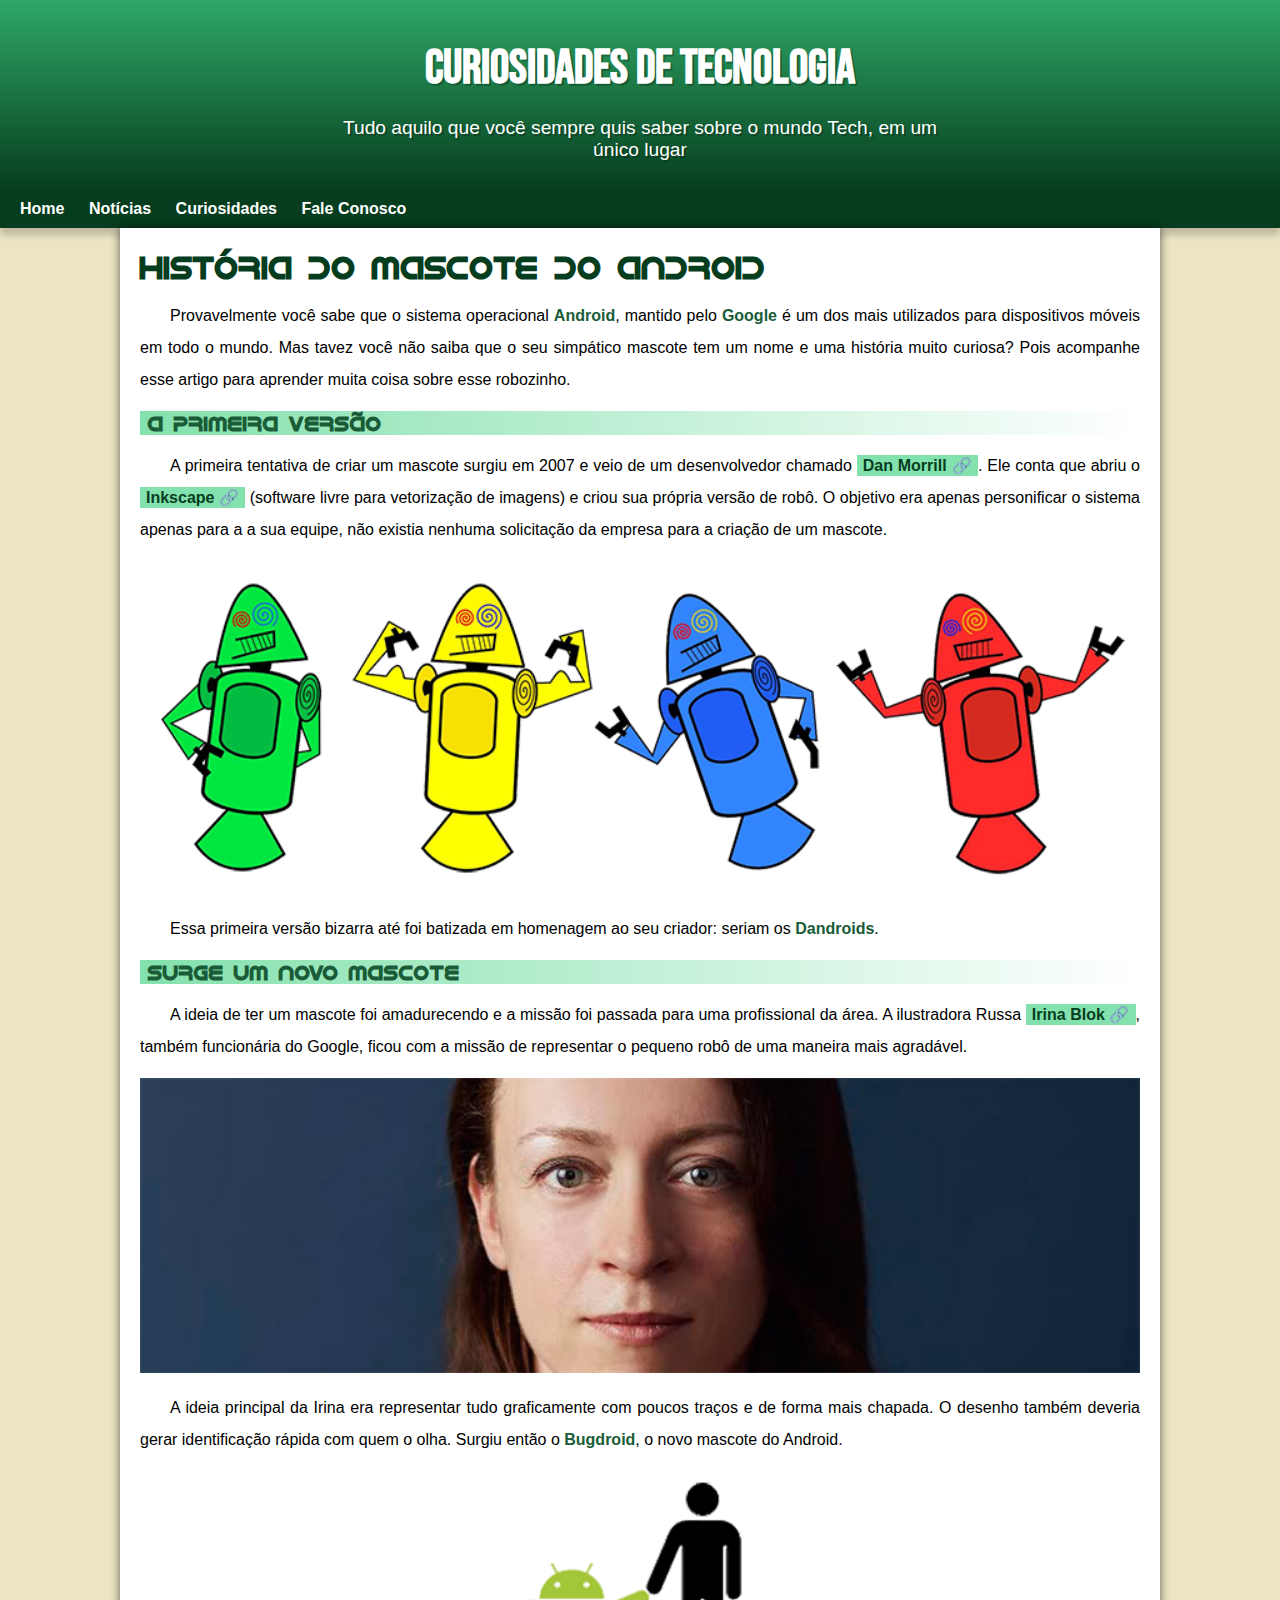
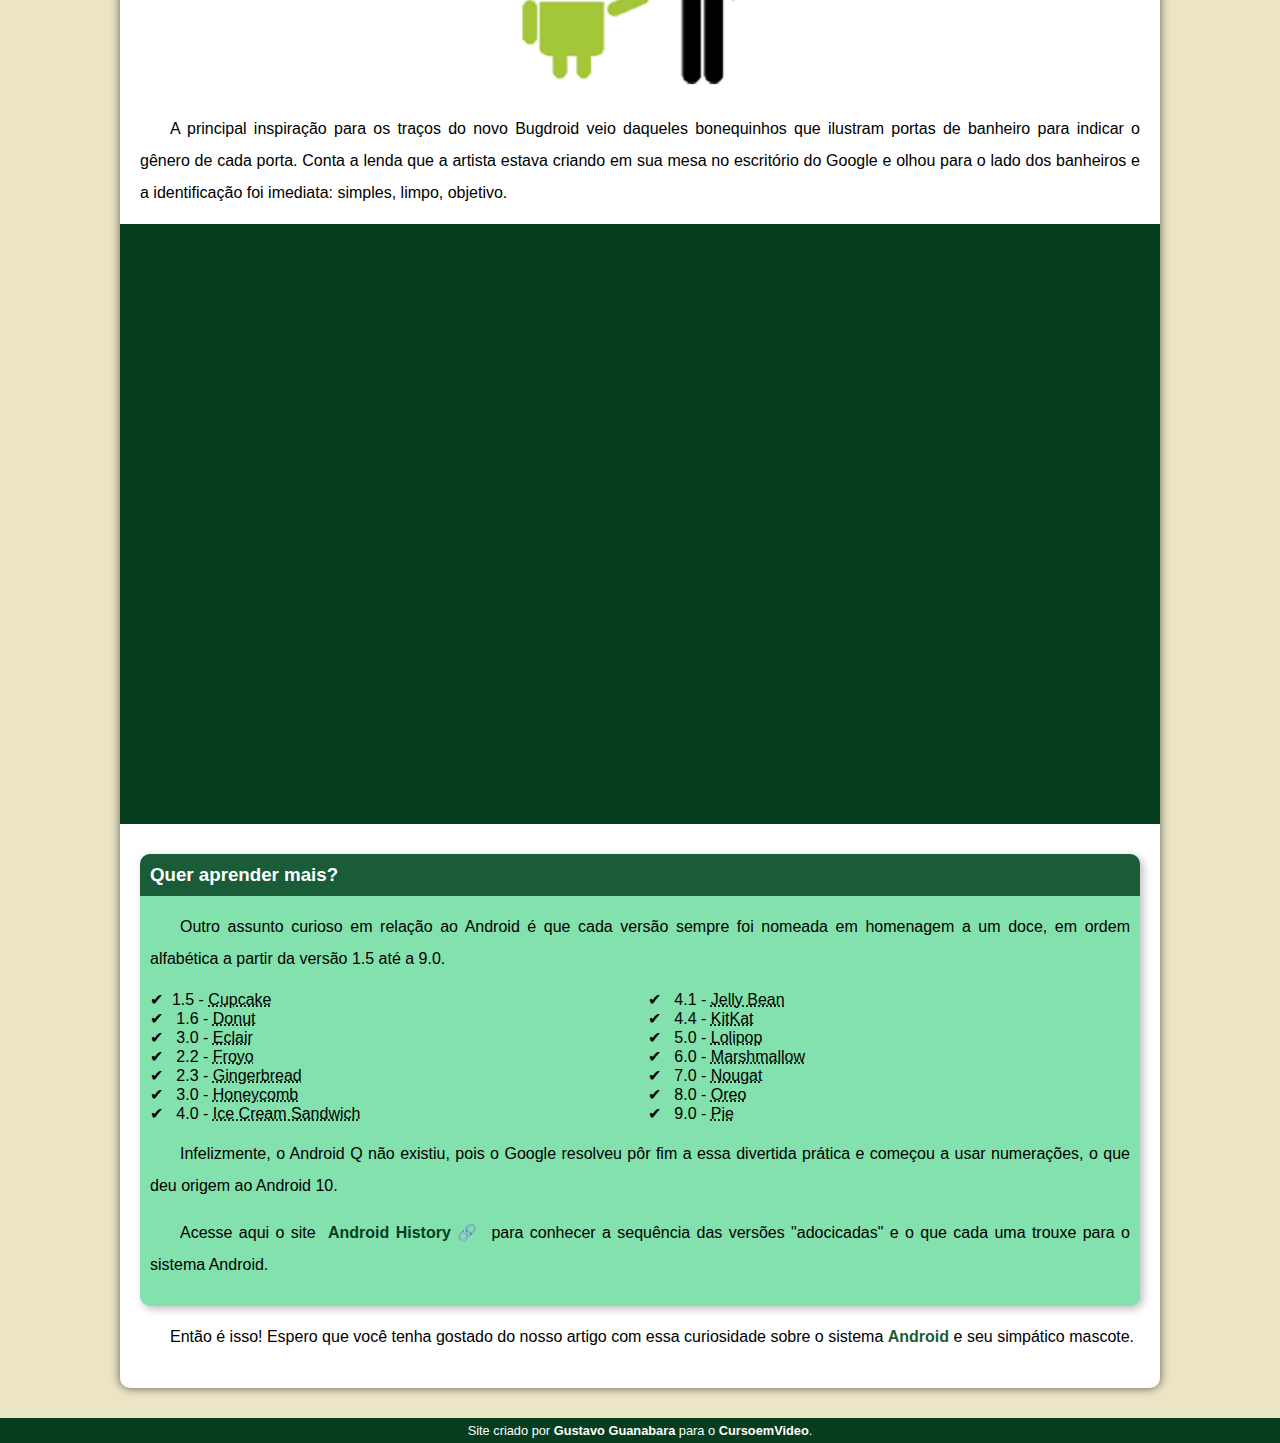
==== index.html @ f68387a9 "att" ====
<!DOCTYPE html>
<html lang="pt-br">
<head>
    <meta charset="UTF-8">
    <meta http-equiv="X-UA-Compatible" content="IE=edge">
    <meta name="viewport" content="width=device-width, initial-scale=1.0">
    <link rel="shortcut icon" href="imagens/favicon.ico" type="image/x-icon">
    <title>Curiosidades da Tecnologia</title>
    <link rel="stylesheet" href="CSS/style.css">
</head>
<body>
    <header>
        <h1>
            Curiosidades de Tecnologia
        </h1>
        <p>
            Tudo aquilo que você sempre quis saber sobre o mundo Tech, em um único lugar
        </p>
    </header>
    <nav>
        <a href="#">Home</a>
        <a href="#">Notícias</a>
        <a href="#">Curiosidades</a>
        <a href="#">Fale Conosco</a>
    </nav>
    <main>
        <article>
            <h1>
                História do Mascote do Android
            </h1>

            <p>
                Provavelmente você sabe que o sistema operacional <strong>Android</strong>, mantido pelo <strong>Google</strong> é um dos mais utilizados para dispositivos móveis em todo o mundo. Mas tavez você não saiba que o seu simpático mascote tem um nome e uma história muito curiosa? Pois acompanhe esse artigo para aprender muita coisa sobre esse robozinho.
            </p>

            <h2> 
                A primeira versão
            </h2>

            <p>
                A primeira tentativa de criar um mascote surgiu em 2007 e veio de um desenvolvedor chamado <a href="#" target="_blank" class="externo">Dan Morrill</a>. Ele conta que abriu o <a href="#" target="_blank" class="externo">Inkscape</a> (software livre para vetorização de imagens) e criou sua própria versão de robô. O objetivo era apenas personificar o sistema apenas para a a sua equipe, não existia nenhuma solicitação da empresa para a criação de um mascote.
            </p>
            
            <picture>
                <source media="(max-width: 670px)" srcset="imagens/dan-droids-pq.png">
                <img src="imagens/dan-droids.png" alt="primeiro mascote do Android">
            </picture>

            <p>
                Essa primeira versão bizarra até foi batizada em homenagem ao seu criador: seriam os <strong>Dandroids</strong>.
            </p>

            <h2>
                Surge um novo mascote
            </h2>

            <p>
                A ideia de ter um mascote foi amadurecendo e a missão foi passada para uma profissional da área. A ilustradora Russa <a href="#" target="_blank" class="externo">Irina Blok</a>, também funcionária do Google, ficou com a missão de representar o pequeno robô de uma maneira mais agradável.
            </p>
            
            <picture>
                <source media="(max-width: 670px)" srcset="imagens/irina-blok-pq.jpg">
                <img src="imagens/irina-blok.jpg" alt="Criadora do novo mascote do Android">
            </picture>

            <p>
                A ideia principal da Irina era representar tudo graficamente com poucos traços e de forma mais chapada. O desenho também deveria gerar identificação rápida com quem o olha. Surgiu então o <strong>Bugdroid</strong>, o novo mascote do Android.
            </p>

                <img src="imagens/bugdroid.png" class="pequena" alt="bugdroid">

            <p>
                A principal inspiração para os traços do novo Bugdroid veio daqueles bonequinhos que ilustram portas de banheiro para indicar o gênero de cada porta. Conta a lenda que a artista estava criando em sua mesa no escritório do Google e olhou para o lado dos banheiros e a identificação foi imediata: simples, limpo, objetivo.
            </p>
            
            <div class="video">
                <iframe width="560" height="315" src="https://www.youtube.com/embed/l2UDgpLz20M" title="YouTube video player" frameborder="0" allow="accelerometer; autoplay; clipboard-write; encrypted-media; gyroscope; picture-in-picture" allowfullscreen></iframe>
            </div>
            
            <aside>
                <h3>
                    Quer aprender mais?
                </h3>
            
                <p>
                    Outro assunto curioso em relação ao Android é que cada versão sempre foi nomeada em homenagem a um doce, em ordem alfabética a partir da versão 1.5 até a 9.0.
                </p>
                
                <ul>
                    <li>1.5 -
                        <abbr title="Bolo de pote">Cupcake</abbr>
                    </li>
                    <li>
                        1.6 - <abbr title="Rosquinha">Donut</abbr>
                    </li>
                    <li>
                        3.0 - <abbr title="Bomba">Eclair</abbr>
                    </li>
                    <li>
                        2.2 - <abbr title="Iogurte congelado">Froyo</abbr>
                    </li>
                    <li>
                        2.3 - <abbr title="Biscoito de Gengibre">Gingerbread</abbr>
                    </li>
                    <li>
                        3.0 - <abbr title="Favo de Mel">Honeycomb</abbr>
                    </li>
                    <li>
                        4.0 - <abbr title="Biscoito de Sorvete">Ice Cream Sandwich</abbr>
                    </li>
                    <li>
                        4.1 - <abbr title="Jujuba">Jelly Bean</abbr>
                    </li>
                    <li>
                        4.4 - <abbr title="KitKat">KitKat</abbr>
                    </li>
                    <li>
                        5.0 - <abbr title="Pirulito">Lolipop</abbr>
                    </li>
                    <li>
                        6.0 - <abbr title="Marshmallow">Marshmallow</abbr>
                    </li>
                    <li>
                        7.0 - <abbr title="Torrone">Nougat</abbr>
                    </li>
                    <li>
                        8.0 - <abbr title="Oreo">Oreo</abbr>
                    </li>
                    <li>
                        9.0 - <abbr title="Torta">Pie</abbr>
                    </li>
                </ul>

                <p>
                    Infelizmente, o Android Q não existiu, pois o Google resolveu pôr fim a essa divertida prática e começou a usar numerações, o que deu origem ao Android 10.
                </p>

                <p>
                    Acesse aqui o site <a href="#" target="_blank" class="externo">Android History</a> para conhecer a sequência das versões "adocicadas" e o que cada uma trouxe para o sistema Android.
                </p>
            </aside>
            
            <p>
                Então é isso! Espero que você tenha gostado do nosso artigo com essa curiosidade sobre o sistema <strong>Android</strong> e seu simpático mascote.
            </p>
        </article>
    </main>
    <footer>
        <p>
            Site criado por <a href="#">Gustavo Guanabara</a> para o <a href="#">CursoemVideo</a>.
        </p>
    </footer>
</body>
</html>
---- CSS/style.css ----
@charset "UTF-8";

@import url('https://fonts.googleapis.com/css2?family=Bebas+Neue&display=swap');

@font-face {
    font-family:'Android';
    src: url(../fontes/idroid.otf) format('opentype');
    font-weight: normal;
}

/* :root é uma variável que aplica padrões que você mesmo configura nas CSS */
:root {
    --cor0: #ebe5c5;
    --cor1: #83e1ad;
    --cor2: #3ddc84;
    --cor3: #2fa866;
    --cor4: #1a5c37;
    --cor5: #063d1e;

    --font-padrao: Arial, Verdana, Helvetica, sans-serif;
    --font-destaque: 'Bebas Neue', cursive;
    --font-android: 'Android', cursive;
}
/* Seletores com *, são seletores que fazem modificação global nas CSS */
* {
    margin: 0px;
    padding: 0px;
}

body{
    background-color:var(--cor0);
    font-family: var(--font-padrao);
}

a.externo::after {
    content: '\00A0\1F517';
}

header {
    background-image: linear-gradient(to bottom, var(--cor3), var(--cor5));
    min-height: 150px;
    text-align: center;
    padding-top: 40px;
}

header > h1 {
    color: white;
    font-family: var(--font-destaque);
    font-size: 3em;
    margin-bottom: 20px;
    text-shadow: 2px 2px 0px rgba(0, 0, 0, 0.268);
}

header > p {
    font-family: var(--font-padrao);
    font-size: 1.2em;
    color: white;
    max-width: 600px;
    padding-left: 10px;
    padding-right: 10px;
    margin: auto;
    margin-bottom: 30px;
    text-shadow: 2px 2px 0px rgba(0, 0, 0, 0.267);
    
}

nav {
    background-color: var(--cor5);
    padding: 10px;
    box-shadow: 0px 7px 7px rgba(0, 0, 0, 0.192);
}

nav > a {
    color: white;
    padding: 10px;
    border-radius: 3px;
    text-decoration: none;
    font-weight: bold;
    transition-duration: .5s;
}

nav > a:hover {
    background-color: var(--cor3);
    color: var(--cor5);
}

main {
    min-width: 300px;
    max-width: 1000px;
    margin: auto;
    margin-bottom: 30px;
    padding: 20px;
    background-color: white;
    box-shadow: 0px 0px 10px rgba(0, 0, 0, 0.619);
    border-radius: 0px 0px 10px 10px;
    
}

main h1 {
    color: var(--cor5);
    font-family: var(--font-android);
}

main h2 {
    font-family: var(--font-android);
    color: var(--cor4);
    font-size: 1.3em;
    background-image: linear-gradient(to right, var(--cor1), transparent);
    text-indent: 8px;
}

main p {
    margin: 15px 0px;
    text-align: justify;
    text-indent: 30px;
    line-height: 2em;
}

main strong {
    color: var(--cor4);
    font-weight: bold;
}

main img {
    width: 100%;
}

main a {
    text-decoration: none;
    font-weight: bold;
    color: var(--cor5);
    background-color: var(--cor1);
    padding: 2px 6px;
}

main a:hover {
    text-decoration: underline;
    color: var(--cor4);
}

main img.pequena {
    max-width: 350px;
    display: block;
    margin: auto;
}

div.video {
    background-color: var(--cor5);
    margin: 0px -20px 30px -20px;
    padding: 20px;
    padding-bottom: 58%;
    position: relative;
}

div.video > iframe {
    position: absolute;
    top: 5%;
    left: 5%;
    width: 90%;
    height: 90%;
}

aside {
    background-color: var(--cor1);
    padding: 10px;
    border-radius: 10px;
    box-shadow: 3px 3px 8px rgba(0, 0, 0, 0.264);
}

aside > h3 {
    background-color: var(--cor4);
    color: white;
    padding: 10px;
    margin: -10px -10px 0px -10px;
    border-radius: 10px 10px 0px 0px;
}

aside > ul {
    list-style-type: '\2714\00A0\00A0';
    list-style-position: inside;
    columns: 2;
}

footer {
    background-color: var(--cor5);
    color: white;
    text-align: center;
    font-size: 0.8em;
    padding: 5px;
}

footer a {
    color: white;
    font-weight: bold;
    text-decoration: none;
}

footer a:hover {
    text-decoration: underline;
    color: var(--cor1);
}
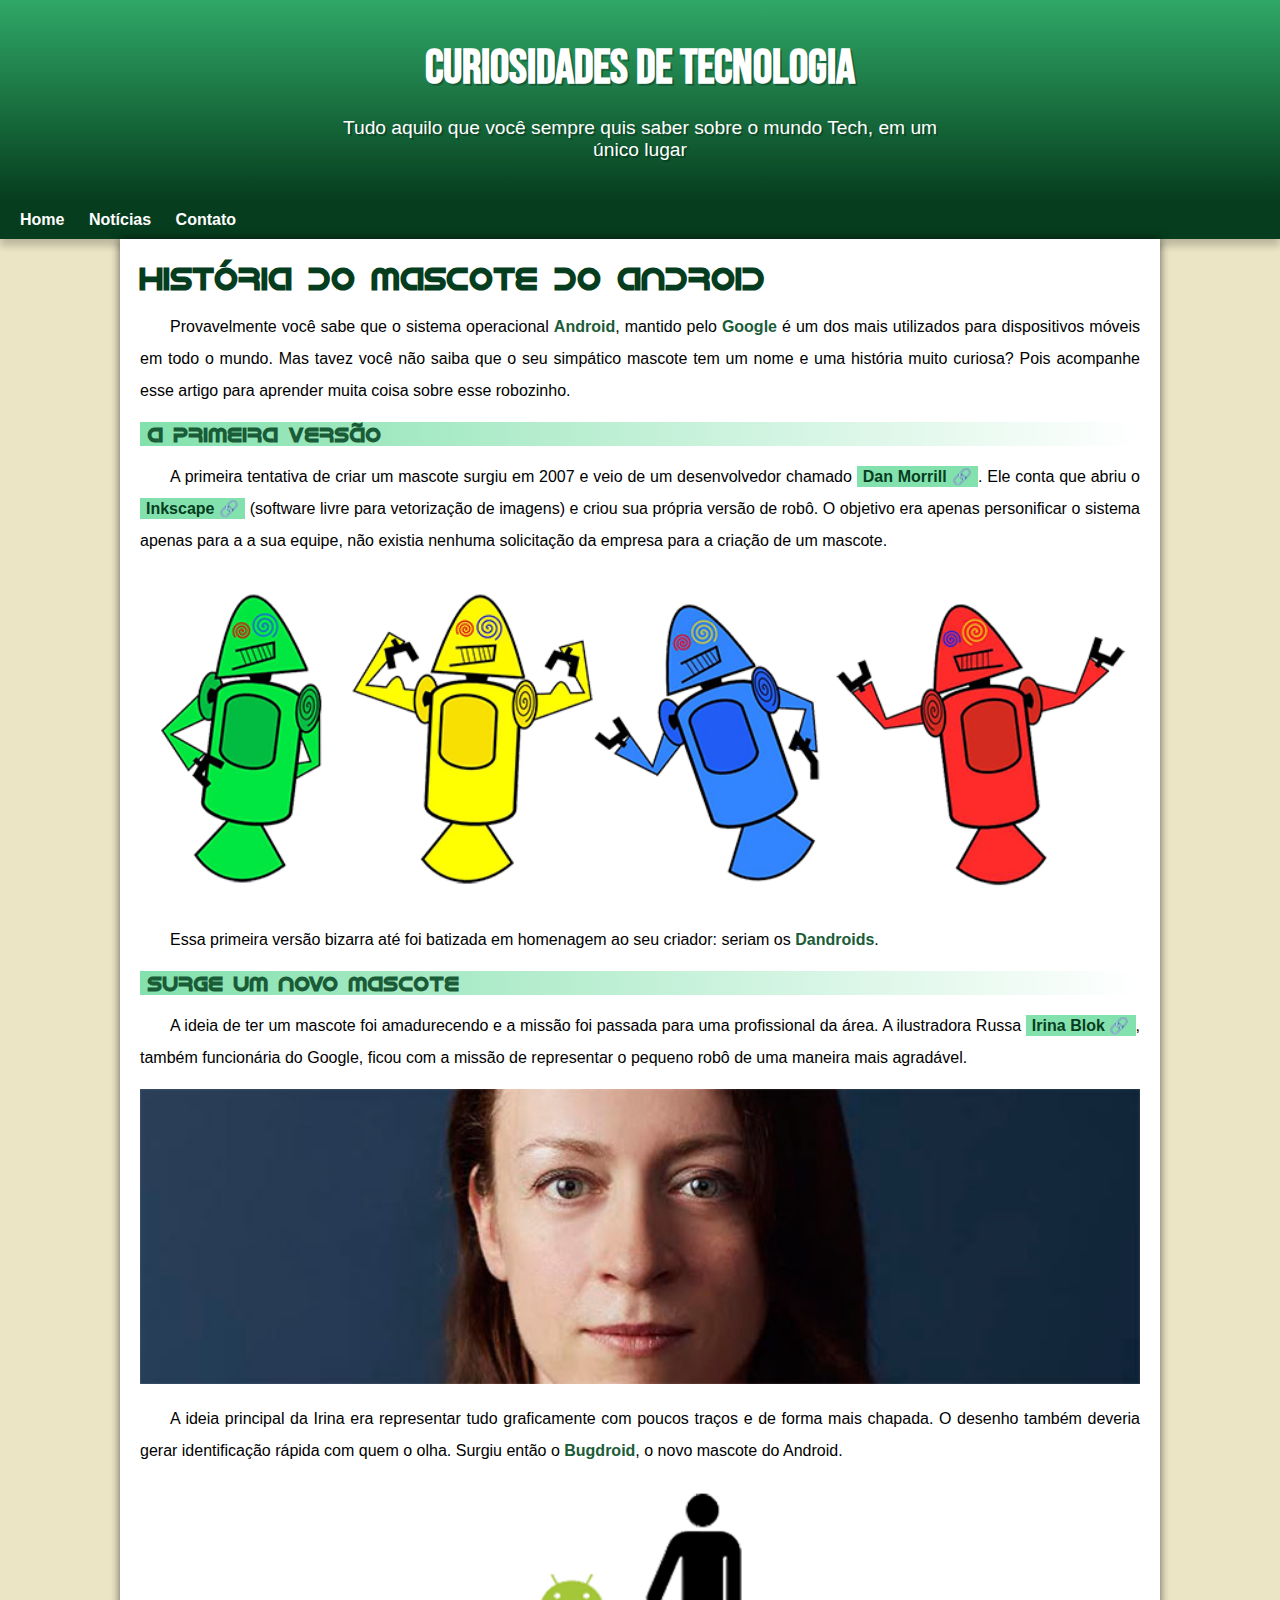
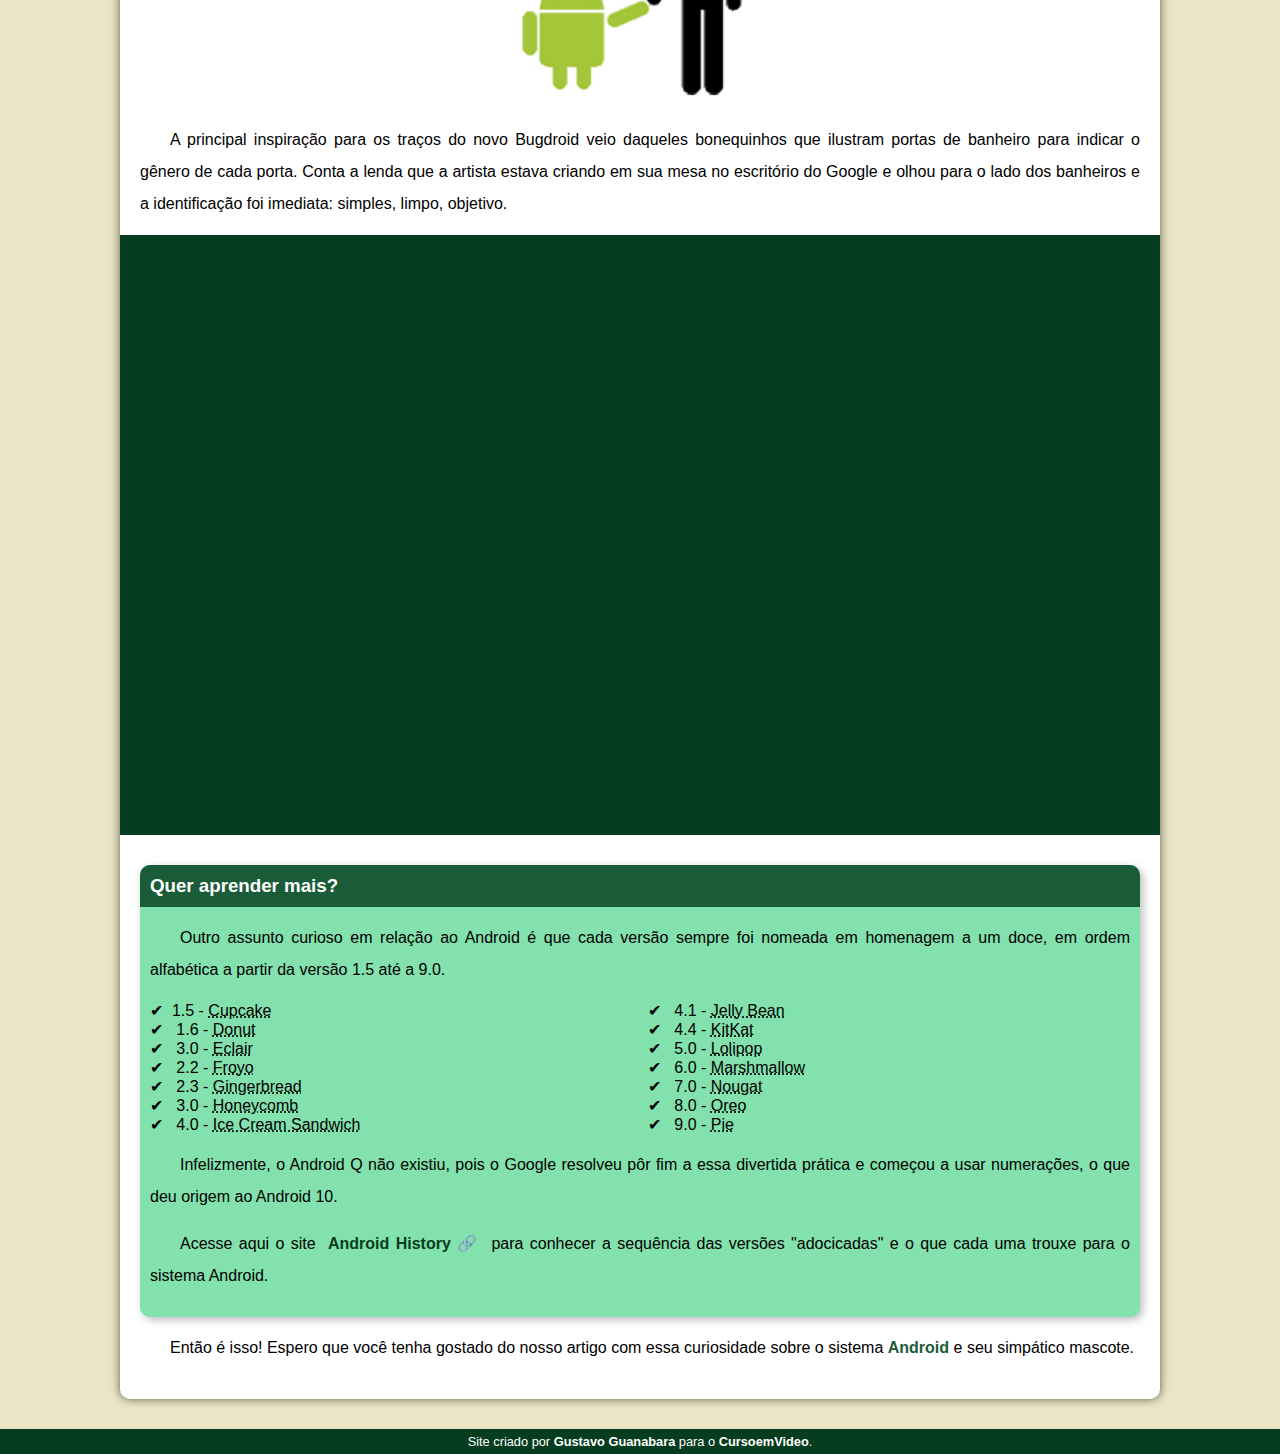
==== commit 3fb2492f: "correção de padding" ====
--- a/index.html
+++ b/index.html
@@ -20,8 +20,7 @@
     <nav>
         <a href="#">Home</a>
         <a href="#">Notícias</a>
-        <a href="#">Curiosidades</a>
-        <a href="#">Fale Conosco</a>
+        <a href="#">Contato</a>
     </nav>
     <main>
         <article>
--- a/CSS/style.css
+++ b/CSS/style.css
@@ -59,7 +59,7 @@
     padding-left: 10px;
     padding-right: 10px;
     margin: auto;
-    margin-bottom: 30px;
+    padding-bottom: 40px;
     text-shadow: 2px 2px 0px rgba(0, 0, 0, 0.267);
     
 }
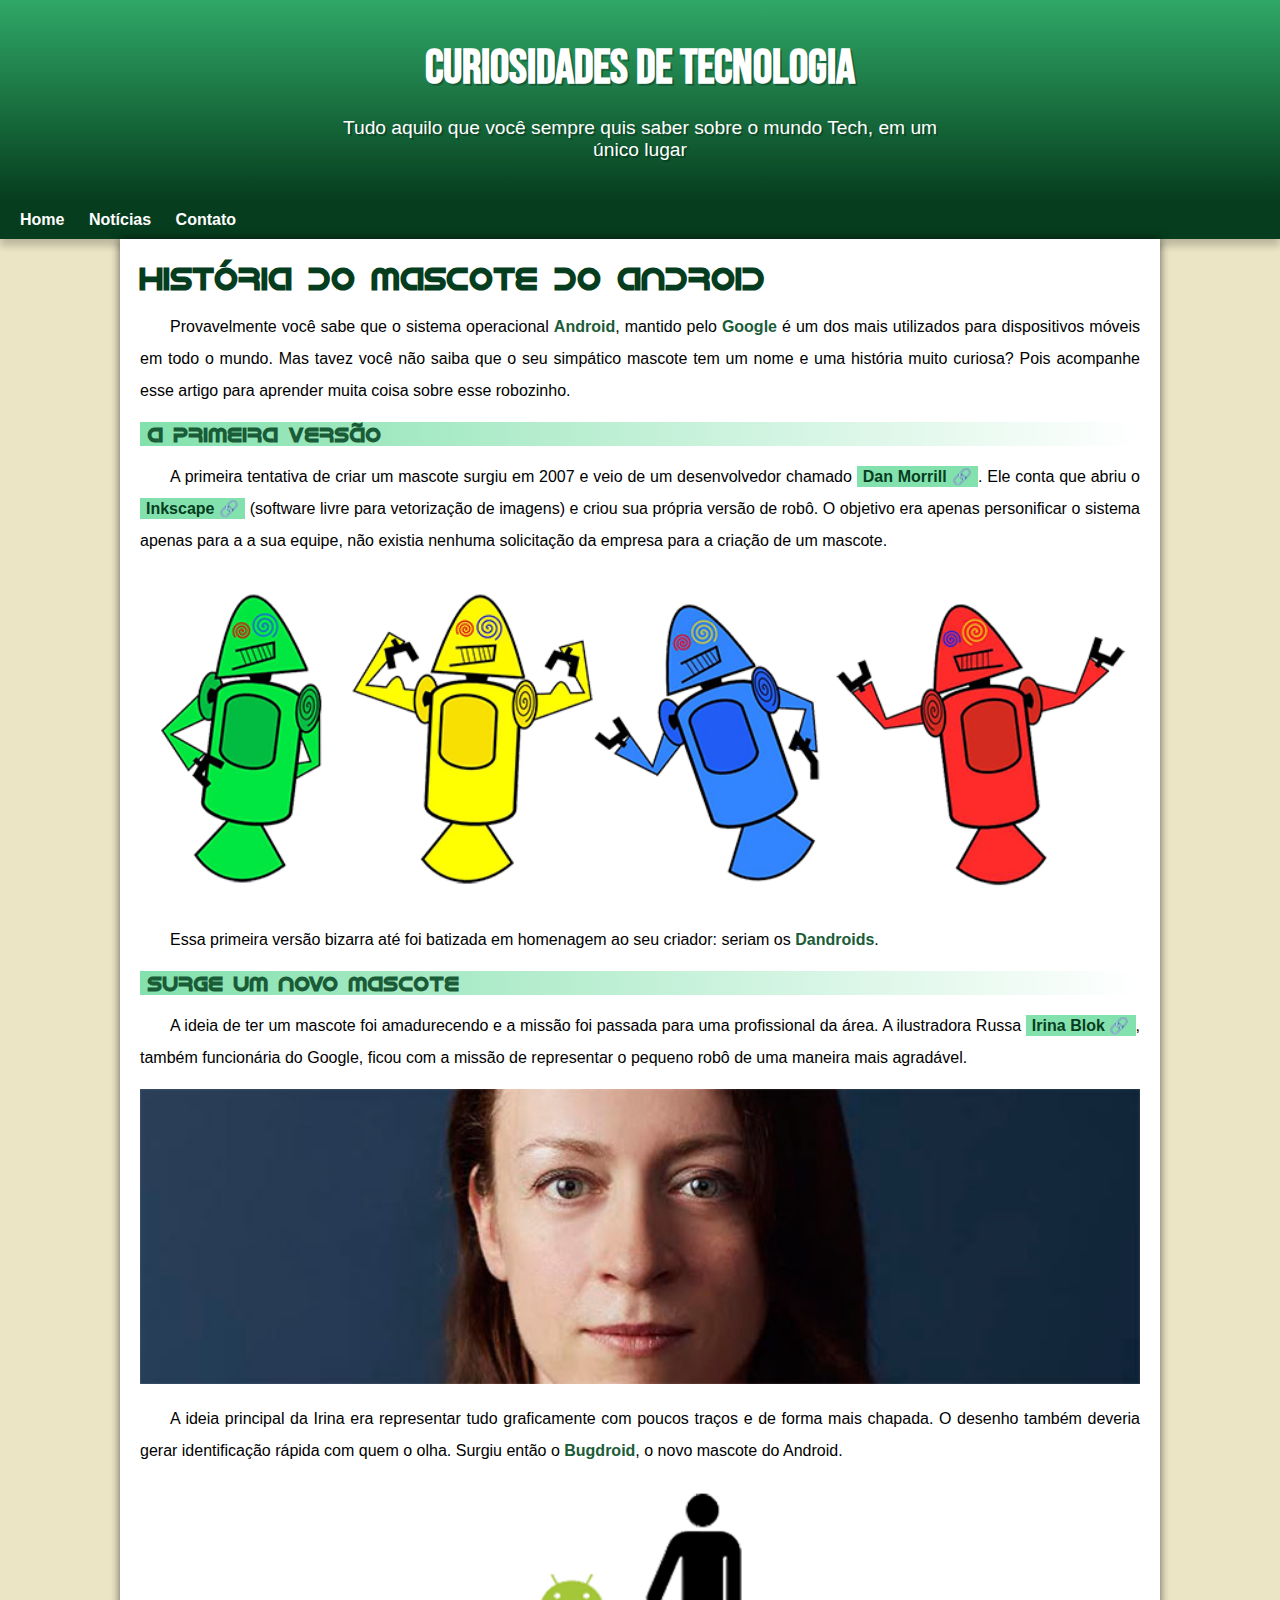
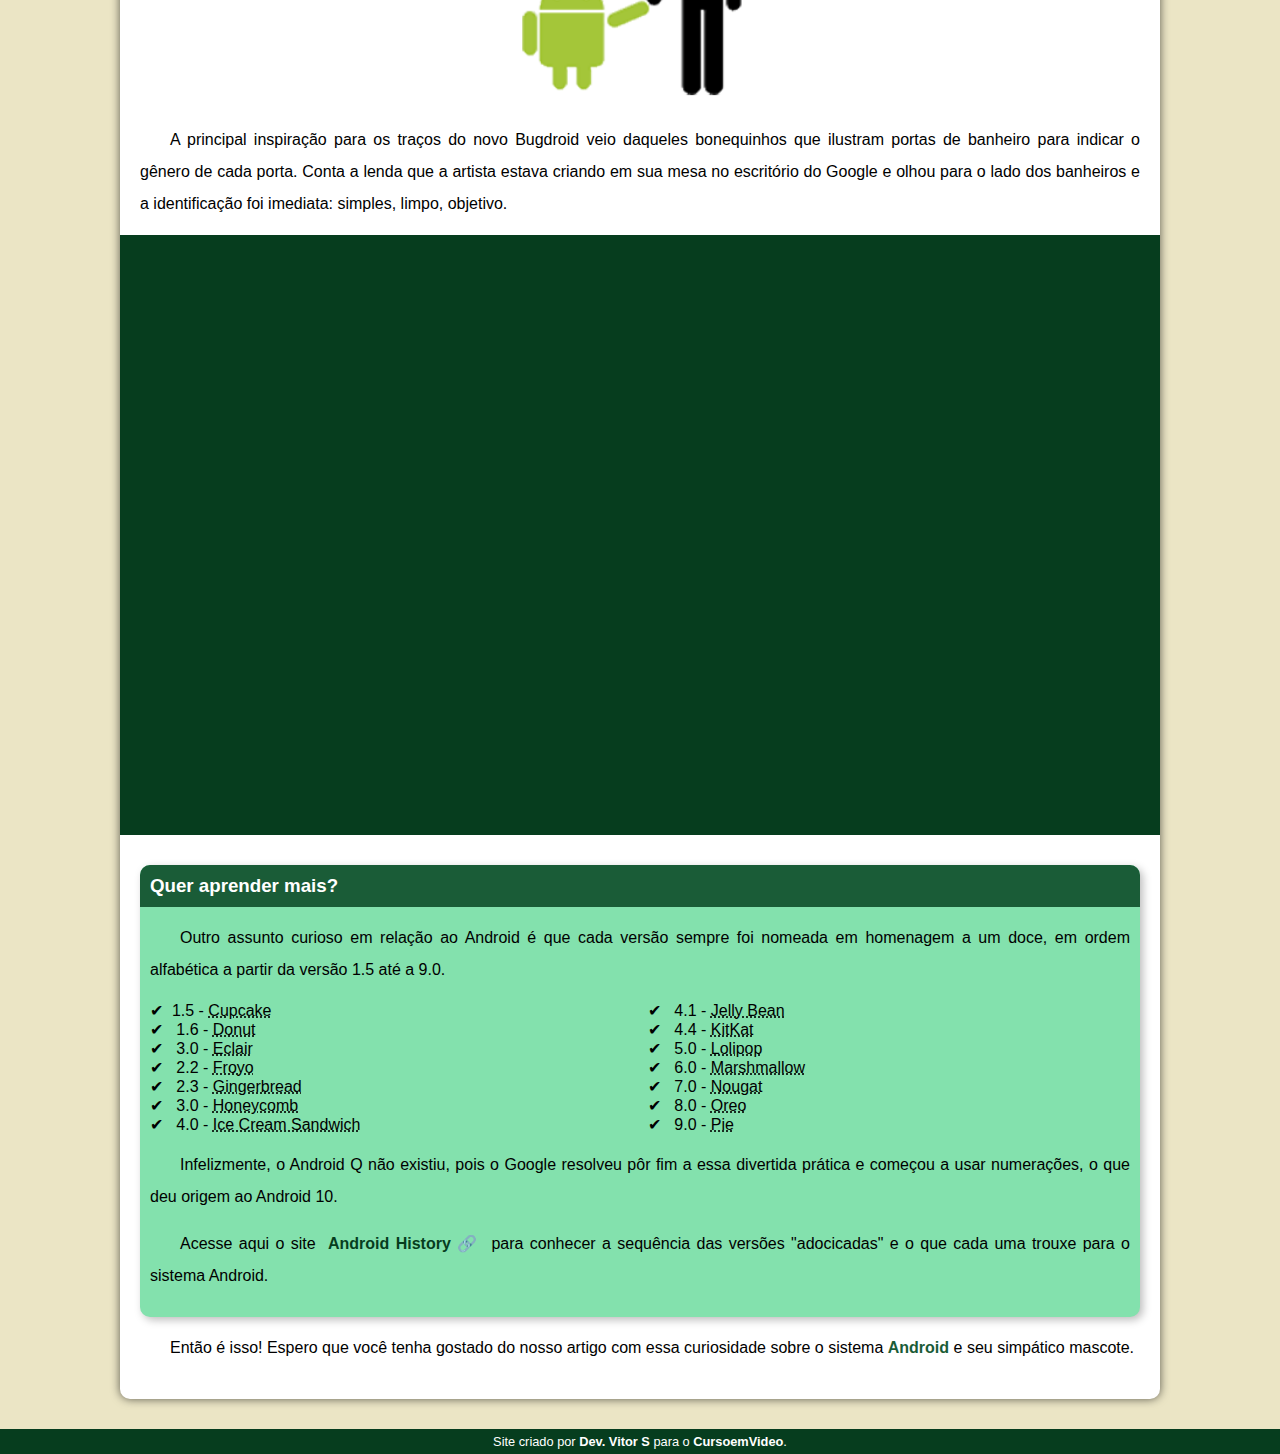
==== commit 69ef33dd: "Update index.html" ====
--- a/index.html
+++ b/index.html
@@ -146,7 +146,7 @@
     </main>
     <footer>
         <p>
-            Site criado por <a href="#">Gustavo Guanabara</a> para o <a href="#">CursoemVideo</a>.
+            Site criado por <a href="#">Dev. Vitor S</a> para o <a href="#">CursoemVideo</a>.
         </p>
     </footer>
 </body>
